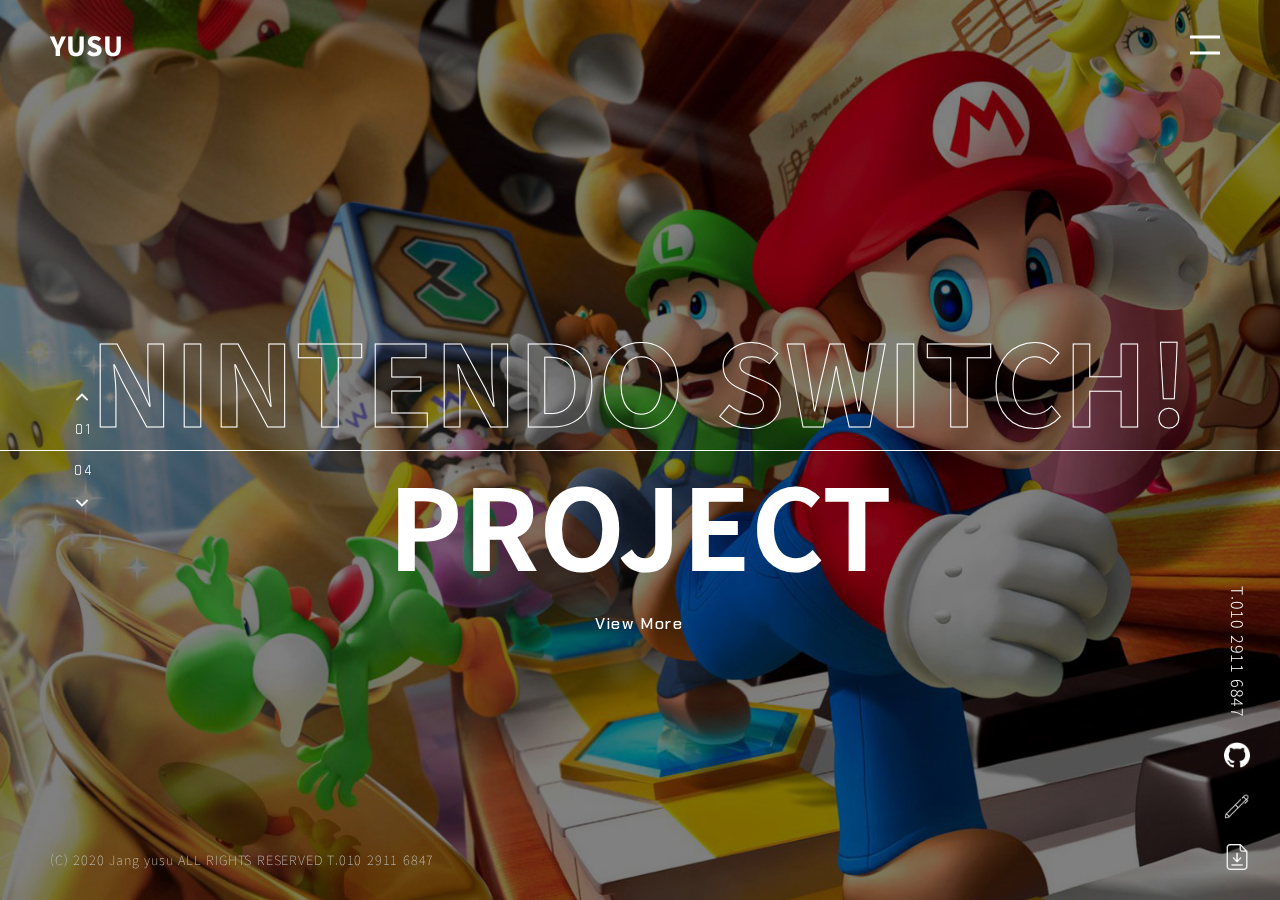
==== index.html @ 2d65da8d "html lang 변경" ====
<!DOCTYPE html>
<html lang="ko">

<head>
    <meta charset="UTF-8">
    <meta name="viewport" content="width=device-width, initial-scale=1.0">
    <link rel="stylesheet" href="asset/css/reset.css">
    <link rel="stylesheet" href="asset/css/index.css">
    <script src="https://ajax.googleapis.com/ajax/libs/jquery/3.4.1/jquery.min.js"></script>
    <script src="asset/common/js/util.js"></script>
    <script src="asset/common/js/common.js"></script>
    <script src="asset/js/index.js"></script>
    <title>Yusu's portfolio</title>
</head>

<body>
    <header class="header"></header>

    <main class="visual">
        <figure class="visual__bg"></figure>
        <figure class="visual__bg"></figure>
        <div class="visual__line">
            <span class="visual__line_bold"></span>
        </div>
        <ul>
            <li class="visual__text">
                <p class="visual__text_wrap"><span>NINTENDO SWITCH!</span></p>
                <p class="visual__text_wrap"><span>PROJECT</span></p>
                <a href="#" class="visual__text_link" target="_blank"><span>View More</span></a>
            </li>
            <li class="visual__text">
                <p class="visual__text_wrap"><span>DARK KNIGHT MOVIE</span></p>
                <p class="visual__text_wrap"><span>PROJECT</span></p>
                <a href="#" class="visual__text_link" target="_blank"><span>View More</span></a>
            </li>
            <li class="visual__text">
                <p class="visual__text_wrap"><span>VISIT KOREA!</span></p>
                <p class="visual__text_wrap"><span>PROJECT</span></p>
                <a href="#" class="visual__text_link" target="_blank"><span>View More</span></a>
            </li>
            <li class="visual__text">
                <p class="visual__text_wrap"><span>ABOUT</span></p>
                <p class="visual__text_wrap"><span>ME</span></p>
                <a href="#" class="visual__text_link" target="_blank"><span>View More</span></a>
            </li>
        </ul>
        <div class="visual__ind">
            <button type="button" class="visual__ind_up"><img src="asset/img/index/arrow.png" alt="arrow"></button>
            <span class="visual__ind_current"></span>
            <span class="visual__ind_total"></span>
            <button type="button" class="visual__ind_down"><img src="asset/img/index/arrow.png" alt="arrow"></button>
        </div>
    </main>

    <footer>
        <small>(C) 2020 Jang yusu ALL RIGHTS RESERVED T.010 2911 6847</small>
    </footer>

    <div class="loading"></div>
</body>

</html>
---- asset/css/index.css ----
body {
  overflow: hidden; }

.header {
  width: 100%;
  z-index: 2;
  position: fixed; }
  .header.active .header__title a {
    color: #262626; }
    .header.active .header__title a.active {
      color: #fff; }
  .header.active .header__menu span {
    background: #262626; }
    .header.active .header__menu span.active {
      background: #fff; }
  .header.active .header__side_tel {
    color: #262626; }
  .header.active .header__side_link img {
    filter: brightness(0); }
  .header.active .header__side_link span {
    color: #262626; }
    .header.active .header__side_link span::after {
      background: #262626; }
  .header__title {
    position: fixed;
    left: 50px;
    top: 25px; }
    .header__title a {
      font-size: 1.65rem;
      font-weight: 800;
      color: #fff; }
  .header__menu {
    width: 50px;
    height: 50px;
    position: fixed;
    right: 50px;
    top: 20px; }
    .header__menu span {
      width: 30px;
      height: 3px;
      background: #fff;
      position: absolute;
      left: 50%;
      right: 50%;
      transform: translate(-50%, -50%);
      transition: .2s; }
      .header__menu span:first-of-type {
        transform: translate(-50%, -50%) translateY(8px); }
      .header__menu span:last-of-type {
        transform: translate(-50%, -50%) translateY(-8px); }
    .header__menu.active span {
      position: absolute;
      left: 50%;
      right: 50%;
      transform: translate(-50%, -50%); }
      .header__menu.active span:first-of-type {
        transform: translate(-50%) rotate(135deg); }
      .header__menu.active span:last-of-type {
        transform: translate(-50%) rotate(-135deg); }
  .header__side {
    display: flex;
    flex-direction: column;
    align-items: flex-end;
    position: fixed;
    right: 30px;
    bottom: 30px;
    z-index: -1; }
    .header__side_tel {
      width: max-content;
      font-weight: 300;
      letter-spacing: .05rem;
      color: #fff;
      transform: rotate(90deg);
      transform-origin: right top; }
    .header__side_link {
      width: max-content;
      margin-bottom: 25px;
      position: relative; }
      .header__side_link:last-of-type {
        margin-bottom: 0; }
      .header__side_link img {
        width: 26px;
        height: 26px;
        transition: .3s; }
      .header__side_link span {
        font-size: .9rem;
        font-weight: 300;
        color: #fff;
        position: absolute;
        left: -60%;
        top: 50%;
        visibility: hidden;
        opacity: 0;
        transform: translate(-100%, -50%);
        transition: .2s; }
        .header__side_link span::after {
          content: "";
          width: 8px;
          height: 1px;
          background: #fff;
          display: inline-block;
          position: absolute;
          right: -40%;
          top: 50%; }
      .header__side_link:hover img {
        opacity: .5; }
      .header__side_link:hover span {
        left: -100%;
        visibility: visible;
        opacity: 1; }
  .header__nav {
    width: 100%;
    height: 0;
    background: #04070b;
    transition: 1s cubic-bezier(0.87, 0, 0.13, 1); }
    .header__nav.active {
      height: 100vh; }
    .header__nav.active .header__nav_left {
      visibility: visible;
      opacity: 1; }
    .header__nav_left {
      position: fixed;
      left: 15%;
      top: 50%;
      transform: translateY(-50%);
      visibility: hidden;
      opacity: 0;
      transition: .7s; }
      .header__nav_left_list {
        display: flex;
        flex-direction: column; }
        .header__nav_left_list li {
          width: max-content;
          visibility: hidden;
          opacity: 0;
          transform: translateY(-60px);
          transition: .7s; }
          .header__nav_left_list li.active {
            visibility: visible;
            opacity: 1;
            transform: translateY(0); }
          .header__nav_left_list li:nth-of-type(4) a {
            margin-bottom: 50px; }
          .header__nav_left_list li a {
            font-size: 4rem;
            font-weight: 600;
            line-height: 6rem;
            letter-spacing: 0.1rem;
            color: #fff;
            transition: 0.3s cubic-bezier(0.45, 0, 0.55, 1); }
            .header__nav_left_list li a:hover {
              transform: translate(30px); }
          .header__nav_left_list li small {
            font-size: .7rem;
            letter-spacing: .05rem;
            color: #ccc; }
    .header__nav_right {
      position: fixed;
      right: 20%;
      top: 50%;
      transform: translateY(-60%);
      visibility: hidden;
      opacity: 0;
      transition: .7s; }
      .header__nav_right.active {
        visibility: visible;
        opacity: 1;
        transform: translateY(-50%); }
      .header__nav_right_list {
        margin-bottom: 100px;
        display: flex;
        flex-direction: column; }
        .header__nav_right_list li {
          width: max-content;
          margin-bottom: 16px;
          transition: transform .2s ease-in-out; }
          .header__nav_right_list li:last-of-type {
            margin-bottom: 0; }
          .header__nav_right_list li:hover {
            transform: translateX(15%); }
          .header__nav_right_list li a {
            display: flex;
            align-items: center;
            color: #fff; }
            .header__nav_right_list li a img {
              margin-right: 16px;
              width: 20px; }
      .header__nav_right_tel {
        margin-bottom: 20px;
        font-size: 1.1rem;
        font-weight: 100;
        letter-spacing: .1rem;
        color: #fff;
        display: inline-block; }
      .header__nav_right_comment {
        width: 250px;
        padding: 0 30px;
        border: 1px solid #fff;
        line-height: 3rem;
        color: #fff;
        position: relative;
        display: flex;
        justify-content: space-between;
        transition: 0.3s cubic-bezier(0.45, 0, 0.55, 1); }
        .header__nav_right_comment:hover {
          background: #fff;
          color: #000; }
          .header__nav_right_comment:hover::after {
            background: #04070b; }
        .header__nav_right_comment::after {
          content: "";
          width: 12px;
          height: 1px;
          background: #fff;
          display: inline-block;
          transform: translateY(25px);
          transition: 0.2s cubic-bezier(0.45, 0, 0.55, 1); }
    .header__nav_line {
      position: absolute;
      left: 62%;
      top: 0;
      width: 1px;
      height: 0;
      background: #333; }
      .header__nav_line.active {
        height: 100vh;
        transition: .2s ease-in-out; }

.visual {
  height: 100vh;
  background: #000;
  position: relative; }
  .visual__bg {
    width: 100%;
    height: 100vh;
    margin: -0.5px -0.5px 0 0;
    background-repeat: no-repeat;
    background-position: center;
    background-size: cover;
    -moz-background-size: cover;
    -webkit-background-size: cover;
    -o-background-size: cover;
    position: fixed;
    left: 50%;
    top: 50%;
    opacity: .5;
    transform: translate(-50%, -50%) scale(1); }
    .visual__bg.active {
      transform: translate(-50%, -50%) scale(1);
      transition: transform 5s linear; }
    .visual__bg.slideUp {
      animation: slideUp 1.8s forwards cubic-bezier(0.45, 0, 0.55, 1); }
    .visual__bg.slideDown {
      animation: slideDown 1.8s forwards cubic-bezier(0.45, 0, 0.55, 1); }
@keyframes slideUp {
  30% {
    transform: translate(-50%, -50%) scale(0.5); }
  70% {
    transform: translate(-50%, -150%) scale(0.5); }
  100% {
    transform: translate(-50%, -150%) scale(1); } }
@keyframes slideDown {
  30% {
    transform: translate(-50%, -50%) scale(0.5); }
  70% {
    transform: translate(-50%, 50%) scale(0.5); }
  100% {
    transform: translate(-50%, 50%) scale(1); } }
  .visual__text {
    width: 100%;
    text-align: center;
    position: absolute;
    left: 50%;
    top: 50%;
    transform: translate(-50%, -50%); }
    .visual__text.active .visual__text_wrap span {
      transform: translateY(0);
      transition: 1.2s cubic-bezier(0.16, 1, 0.3, 1); }
    .visual__text.active .visual__text_wrap:last-of-type span {
      transform: translateY(0);
      transition: 1.2s 0.2s cubic-bezier(0.16, 1, 0.3, 1); }
    .visual__text_wrap {
      margin: 0 auto;
      text-align: center;
      overflow: hidden; }
      .visual__text_wrap span {
        font-size: 7rem;
        font-weight: bold;
        line-height: 9rem;
        color: transparent;
        -webkit-text-stroke: 1px #fff;
        transform: translateY(200%); }
      .visual__text_wrap:last-of-type span {
        color: #fff;
        -webkit-text-stroke: 0; }
    .visual__text_link {
      display: inline-block;
      position: absolute;
      bottom: -50px;
      visibility: hidden;
      opacity: 0;
      transform: translate(-75px); }
      .visual__text_link.active {
        visibility: visible;
        opacity: 1;
        transition: 1s .7s; }
      .visual__text_link span {
        margin: 10px 30px;
        font-family: 'Chakra Petch', sans-serif;
        font-weight: 500;
        letter-spacing: .1rem;
        color: #fff; }
        .visual__text_link span::before {
          content: "";
          width: 0;
          height: 1px;
          background: #fff;
          display: block;
          position: absolute;
          left: 0;
          top: 0; }
        .visual__text_link span::after {
          content: "";
          width: 0;
          height: 1px;
          background: #fff;
          display: block;
          position: absolute;
          right: 0;
          bottom: 0; }
      .visual__text_link::before {
        content: "";
        width: 1px;
        height: 0;
        background: #fff;
        display: block;
        position: absolute;
        right: 0;
        top: 0; }
      .visual__text_link::after {
        content: "";
        width: 1px;
        height: 0;
        background: #fff;
        display: block;
        position: absolute;
        left: 0;
        top: 100%; }
      .visual__text_link:hover::before {
        animation: right 1s 0.5s infinite cubic-bezier(0.87, 0, 0.13, 1); }
@keyframes right {
  50% {
    height: 100%;
    top: 0; }
  100% {
    height: 0;
    top: 100%; } }
      .visual__text_link:hover::after {
        animation: left 1s 0.5s infinite cubic-bezier(0.87, 0, 0.13, 1); }
@keyframes left {
  50% {
    height: 100%;
    top: 0; }
  100% {
    height: 0;
    top: 0; } }
      .visual__text_link:hover span::before {
        animation: top 1s infinite cubic-bezier(0.87, 0, 0.13, 1); }
@keyframes top {
  50% {
    width: 100%;
    left: 0; }
  100% {
    width: 0;
    left: 100%; } }
      .visual__text_link:hover span::after {
        animation: bottom 1s infinite cubic-bezier(0.87, 0, 0.13, 1); }
@keyframes bottom {
  50% {
    width: 100%;
    right: 0; }
  100% {
    width: 0;
    right: 100%; } }
  .visual__line {
    width: 100%;
    height: 1px;
    background: rgba(255, 255, 255, 0.3);
    position: absolute;
    left: 0;
    top: 50%; }
    .visual__line_bold {
      width: 0;
      height: 1px;
      background: white;
      position: absolute; }
      .visual__line_bold.active {
        width: 100%;
        transition: 5s cubic-bezier(0.45, 0, 0.55, 1); }
  .visual__ind {
    display: flex;
    flex-direction: column;
    justify-content: space-between;
    align-items: center;
    position: fixed;
    left: 70px;
    top: 50%;
    transform: translateY(-50%); }
    .visual__ind button {
      width: 24px;
      height: 24px;
      display: flex;
      justify-content: center;
      align-items: center; }
      .visual__ind button img {
        width: 12px; }
    .visual__ind_down {
      transform: rotate(180deg); }
    .visual__ind span {
      margin: 12px 0;
      font-family: 'Chakra Petch', sans-serif;
      font-size: .8rem;
      font-weight: 300;
      letter-spacing: .2rem;
      color: #fff;
      transform: translate(2px); }

footer {
  position: fixed;
  left: 50px;
  bottom: 30px; }
  footer small {
    font-size: .8rem;
    font-weight: 100;
    letter-spacing: .05rem;
    color: #ccc; }

/*# sourceMappingURL=index.css.map */
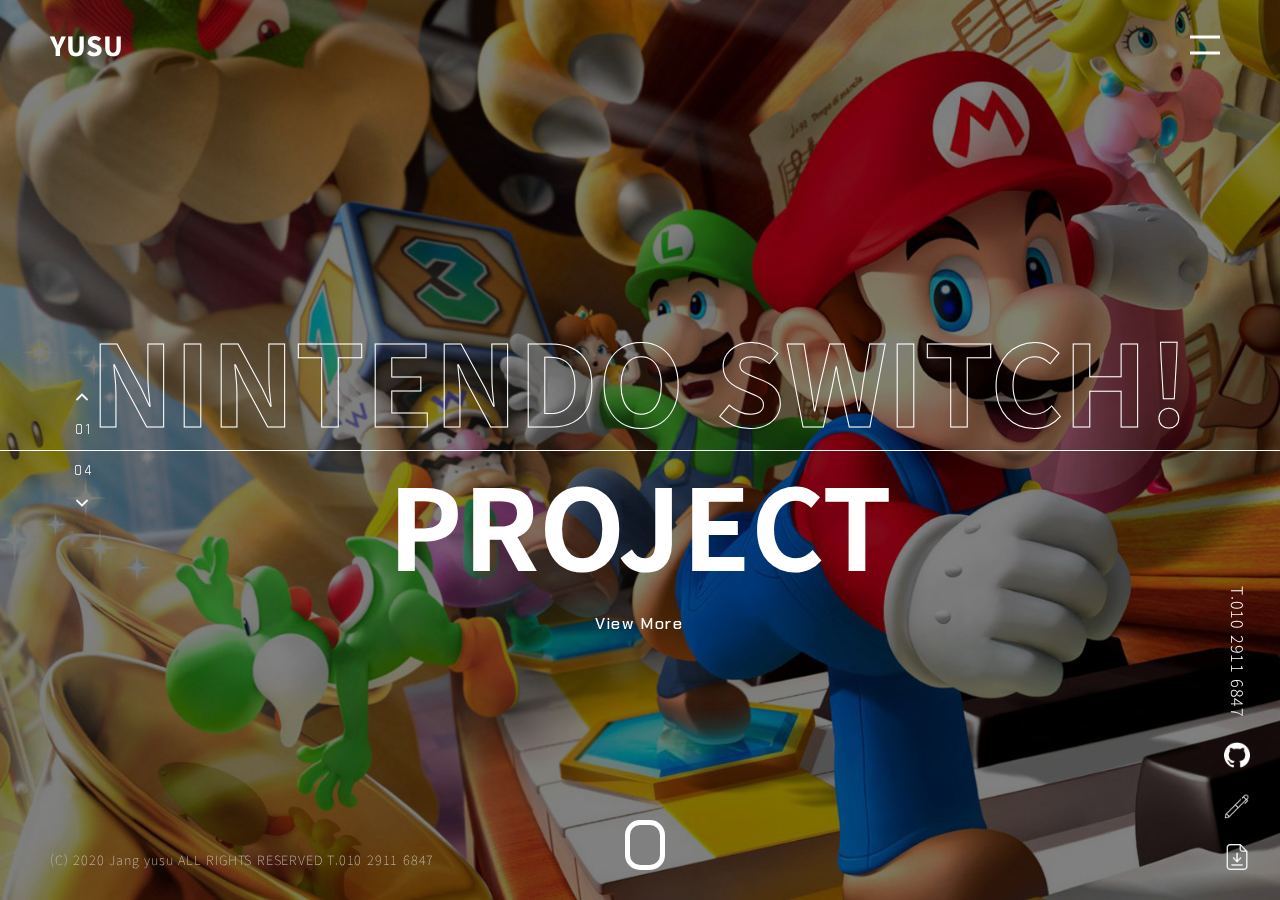
==== commit 649a8b23: "url 수정" ====
--- a/index.html
+++ b/index.html
@@ -4,6 +4,7 @@
 <head>
     <meta charset="UTF-8">
     <meta name="viewport" content="width=device-width, initial-scale=1.0">
+    <link rel="stylesheet" href="asset/common/css/common.css">
     <link rel="stylesheet" href="asset/css/reset.css">
     <link rel="stylesheet" href="asset/css/index.css">
     <script src="https://ajax.googleapis.com/ajax/libs/jquery/3.4.1/jquery.min.js"></script>
@@ -50,6 +51,7 @@
             <span class="visual__ind_total"></span>
             <button type="button" class="visual__ind_down"><img src="asset/img/index/arrow.png" alt="arrow"></button>
         </div>
+        <span class="visual__scroll"></span>
     </main>
 
     <footer>
--- a/asset/common/css/common.css
+++ b/asset/common/css/common.css
@@ -0,0 +1,238 @@
+html {
+  -ms-overflow-style: none;
+  /* IE and Edge */
+  scrollbar-width: none;
+  /* Firefox */ }
+
+html::-webkit-scrollbar {
+  display: none;
+  /* Chrome, Safari, Opera*/ }
+
+.header {
+  width: 100%;
+  z-index: 2;
+  position: fixed; }
+  .header.active .header__title a {
+    color: #262626; }
+    .header.active .header__title a.active {
+      color: #fff; }
+  .header.active .header__menu span {
+    background: #262626; }
+    .header.active .header__menu span.active {
+      background: #fff; }
+  .header.active .header__side_tel {
+    color: #262626; }
+  .header.active .header__side_link img {
+    filter: brightness(0); }
+  .header.active .header__side_link span {
+    color: #262626; }
+    .header.active .header__side_link span::after {
+      background: #262626; }
+  .header__title {
+    position: fixed;
+    left: 50px;
+    top: 25px; }
+    .header__title a {
+      font-size: 1.65rem;
+      font-weight: 800;
+      color: #fff; }
+  .header__menu {
+    width: 50px;
+    height: 50px;
+    position: fixed;
+    right: 50px;
+    top: 20px; }
+    .header__menu span {
+      width: 30px;
+      height: 3px;
+      background: #fff;
+      position: absolute;
+      left: 50%;
+      right: 50%;
+      transform: translate(-50%, -50%);
+      transition: .2s; }
+      .header__menu span:first-of-type {
+        transform: translate(-50%, -50%) translateY(8px); }
+      .header__menu span:last-of-type {
+        transform: translate(-50%, -50%) translateY(-8px); }
+    .header__menu.active span {
+      position: absolute;
+      left: 50%;
+      right: 50%;
+      transform: translate(-50%, -50%); }
+      .header__menu.active span:first-of-type {
+        transform: translate(-50%) rotate(135deg); }
+      .header__menu.active span:last-of-type {
+        transform: translate(-50%) rotate(-135deg); }
+  .header__side {
+    display: flex;
+    flex-direction: column;
+    align-items: flex-end;
+    position: fixed;
+    right: 30px;
+    bottom: 30px;
+    z-index: -1; }
+    .header__side_tel {
+      width: max-content;
+      font-weight: 300;
+      letter-spacing: .05rem;
+      color: #fff;
+      transform: rotate(90deg);
+      transform-origin: right top; }
+    .header__side_link {
+      width: max-content;
+      margin-bottom: 25px;
+      position: relative; }
+      .header__side_link:last-of-type {
+        margin-bottom: 0; }
+      .header__side_link img {
+        width: 26px;
+        height: 26px;
+        transition: .3s; }
+      .header__side_link span {
+        font-size: .9rem;
+        font-weight: 300;
+        color: #fff;
+        position: absolute;
+        left: -60%;
+        top: 50%;
+        visibility: hidden;
+        opacity: 0;
+        transform: translate(-100%, -50%);
+        transition: .2s; }
+        .header__side_link span::after {
+          content: "";
+          width: 8px;
+          height: 1px;
+          background: #fff;
+          display: inline-block;
+          position: absolute;
+          right: -40%;
+          top: 50%; }
+      .header__side_link:hover img {
+        opacity: .5; }
+      .header__side_link:hover span {
+        left: -100%;
+        visibility: visible;
+        opacity: 1; }
+  .header__nav {
+    width: 100%;
+    height: 0;
+    background: #04070b;
+    position: fixed;
+    left: 0;
+    top: 0;
+    z-index: -1;
+    transition: 1s cubic-bezier(0.87, 0, 0.13, 1); }
+    .header__nav.active {
+      height: 100vh; }
+    .header__nav.active .header__nav_left {
+      visibility: visible;
+      opacity: 1; }
+    .header__nav_left {
+      position: fixed;
+      left: 15%;
+      top: 50%;
+      transform: translateY(-50%);
+      visibility: hidden;
+      opacity: 0;
+      transition: .7s; }
+      .header__nav_left_list {
+        display: flex;
+        flex-direction: column; }
+        .header__nav_left_list li {
+          width: max-content;
+          visibility: hidden;
+          opacity: 0;
+          transform: translateY(-60px);
+          transition: .7s; }
+          .header__nav_left_list li.active {
+            visibility: visible;
+            opacity: 1;
+            transform: translateY(0); }
+          .header__nav_left_list li:nth-of-type(4) a {
+            margin-bottom: 50px; }
+          .header__nav_left_list li a {
+            font-size: 4rem;
+            font-weight: 600;
+            line-height: 6rem;
+            letter-spacing: 0.1rem;
+            color: #fff;
+            transition: 0.3s cubic-bezier(0.45, 0, 0.55, 1); }
+          .header__nav_left_list li small {
+            font-size: .7rem;
+            letter-spacing: .05rem;
+            color: #ccc; }
+    .header__nav_right {
+      position: fixed;
+      right: 20%;
+      top: 50%;
+      transform: translateY(-60%);
+      visibility: hidden;
+      opacity: 0;
+      transition: .7s; }
+      .header__nav_right.active {
+        visibility: visible;
+        opacity: 1;
+        transform: translateY(-50%); }
+      .header__nav_right_list {
+        margin-bottom: 100px;
+        display: flex;
+        flex-direction: column; }
+        .header__nav_right_list li {
+          width: max-content;
+          margin-bottom: 16px;
+          transition: transform .2s ease-in-out; }
+          .header__nav_right_list li:last-of-type {
+            margin-bottom: 0; }
+          .header__nav_right_list li:hover {
+            transform: translateX(15%); }
+          .header__nav_right_list li a {
+            display: flex;
+            align-items: center;
+            color: #fff; }
+            .header__nav_right_list li a img {
+              margin-right: 16px;
+              width: 20px; }
+      .header__nav_right_tel {
+        margin-bottom: 20px;
+        font-size: 1.1rem;
+        font-weight: 100;
+        letter-spacing: .1rem;
+        color: #fff;
+        display: inline-block; }
+      .header__nav_right_comment {
+        width: 250px;
+        padding: 0 30px;
+        border: 1px solid #fff;
+        line-height: 3rem;
+        color: #fff;
+        position: relative;
+        display: flex;
+        justify-content: space-between;
+        transition: 0.3s cubic-bezier(0.45, 0, 0.55, 1); }
+        .header__nav_right_comment:hover {
+          background: #fff;
+          color: #000; }
+          .header__nav_right_comment:hover::after {
+            background: #04070b; }
+        .header__nav_right_comment::after {
+          content: "";
+          width: 12px;
+          height: 1px;
+          background: #fff;
+          display: inline-block;
+          transform: translateY(25px);
+          transition: 0.2s cubic-bezier(0.45, 0, 0.55, 1); }
+    .header__nav_line {
+      position: absolute;
+      left: 62%;
+      top: 0;
+      width: 1px;
+      height: 0;
+      background: #333; }
+      .header__nav_line.active {
+        height: 100vh;
+        transition: .2s ease-in-out; }
+
+/*# sourceMappingURL=common.css.map */
--- a/asset/css/index.css
+++ b/asset/css/index.css
@@ -1,5 +1,12 @@
-body {
-  overflow: hidden; }
+html {
+  -ms-overflow-style: none;
+  /* IE and Edge */
+  scrollbar-width: none;
+  /* Firefox */ }
+
+html::-webkit-scrollbar {
+  display: none;
+  /* Chrome, Safari, Opera*/ }
 
 .header {
   width: 100%;
@@ -112,6 +119,10 @@
     width: 100%;
     height: 0;
     background: #04070b;
+    position: fixed;
+    left: 0;
+    top: 0;
+    z-index: -1;
     transition: 1s cubic-bezier(0.87, 0, 0.13, 1); }
     .header__nav.active {
       height: 100vh; }
@@ -148,8 +159,6 @@
             letter-spacing: 0.1rem;
             color: #fff;
             transition: 0.3s cubic-bezier(0.45, 0, 0.55, 1); }
-            .header__nav_left_list li a:hover {
-              transform: translate(30px); }
           .header__nav_left_list li small {
             font-size: .7rem;
             letter-spacing: .05rem;
@@ -225,6 +234,9 @@
       .header__nav_line.active {
         height: 100vh;
         transition: .2s ease-in-out; }
+
+body {
+  overflow: hidden; }
 
 .visual {
   height: 100vh;
@@ -424,6 +436,15 @@
       letter-spacing: .2rem;
       color: #fff;
       transform: translate(2px); }
+  .visual__scroll {
+    width: 40px;
+    height: 50px;
+    border: 5px solid #fff;
+    border-radius: 15px;
+    position: fixed;
+    left: 50%;
+    bottom: 30px;
+    transform: translate(-15px); }
 
 footer {
   position: fixed;
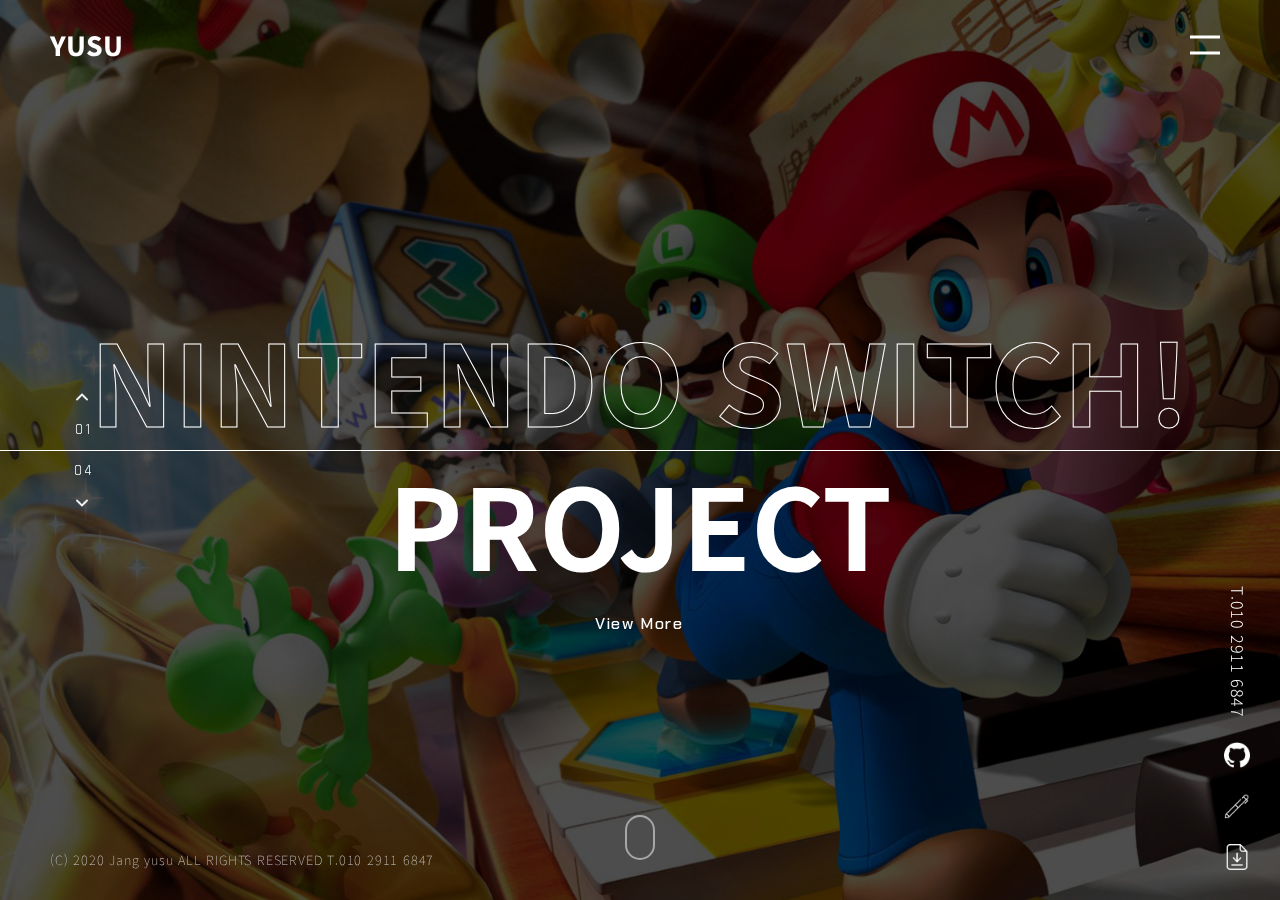
==== commit 1c7c9c77: "work detail 내용 수정" ====
--- a/index.html
+++ b/index.html
@@ -4,8 +4,6 @@
 <head>
     <meta charset="UTF-8">
     <meta name="viewport" content="width=device-width, initial-scale=1.0">
-    <link rel="stylesheet" href="asset/common/css/common.css">
-    <link rel="stylesheet" href="asset/css/reset.css">
     <link rel="stylesheet" href="asset/css/index.css">
     <script src="https://ajax.googleapis.com/ajax/libs/jquery/3.4.1/jquery.min.js"></script>
     <script src="asset/common/js/util.js"></script>
@@ -15,7 +13,49 @@
 </head>
 
 <body>
-    <header class="header"></header>
+    <header class="header">
+        <h1 class="header__title"><a href="#">YUSU</a></h1>
+        <button type="button" class="header__menu">
+            <span></span>
+            <span></span>
+        </button>
+        <div class="header__side">
+            <a href="tel:010-2911-6847" class="header__side_tel">T.010 2911 6847</a>
+            <a href="https://github.com/Jangyusu" class="header__side_link" target="_blank">
+                <img src="asset/common/img/link_01.png" alt="#">
+                <span>깃허브</span>
+            </a>
+            <a href="https://jangyusu.github.io" class="header__side_link" target="_blank">
+                <img src="asset/common/img/link_02.png" alt="#">
+                <span>블로그</span>
+            </a>
+            <a href="https://jangyusu.github.io" class="header__side_link" target="_blank">
+                <img src="asset/common/img/link_03.png" alt="#">
+                <span>이력서</span>
+            </a>
+        </div>
+        <nav class="header__nav">
+            <div class="header__nav_left">
+                <ul class="header__nav_left_list">
+                    <li><a href="index.html">Home</a></li>
+                    <li><a href="work.html">Work</a></li>
+                    <li><a href="about.html">About</a></li>
+                    <li><a href="contact.html">Contact</a></li>
+                    <li><small>(C) 2020 Jang yusu ALL RIGHTS RESERVED T.010 2911 6847</small></li>
+                </ul>
+            </div>
+            <div class="header__nav_right">
+                <ul class="header__nav_right_list">
+                    <li><a href="#"><img src="asset/common/img/link_01.png" alt="">깃허브</a></li>
+                    <li><a href="#"><img src="asset/common/img/link_02.png" alt="">블로그</a></li>
+                    <li><a href="#"><img src="asset/common/img/link_03.png" alt="">이력서</a></li>
+                </ul>
+                <a href="tel:010-2911-6847" class="header__nav_right_tel">T. 010 2911 6847</a>
+                <a href="mailto:dbtnss@naver.com">dbtnss@naver.com</a>
+            </div>
+            <span class="header__nav_line"></span>
+        </nav>
+    </header>
 
     <main class="visual">
         <figure class="visual__bg"></figure>
--- a/asset/css/index.css
+++ b/asset/css/index.css
@@ -1,3 +1,69 @@
+@charset "UTF-8";
+@import "https://fonts.googleapis.com/css2?family=Noto+Sans+KR:wght@100;300;400;500;700;900&display=swap";
+/* Noto Sans KR 폰트 */
+@import "https://fonts.googleapis.com/css2?family=Chakra+Petch:wght@300;400;500;600;700&display=swap";
+/* Chakra Petch 폰트 */
+html, body, dl, dt {
+  margin: 0;
+  padding: 0; }
+
+body {
+  width: 100%; }
+
+span, em, strong, a {
+  display: inline-block; }
+
+p, span, small, figcaption, li, h1, h2, h3, h4, h5, h6 {
+  word-break: keep-all; }
+
+ul, li {
+  list-style-type: none; }
+
+dt, dd {
+  display: inline-block; }
+
+em {
+  font-style: normal; }
+
+a {
+  color: #262626;
+  text-decoration: none;
+  display: block; }
+
+img {
+  font-size: 0;
+  vertical-align: top;
+  display: inline-block; }
+
+button {
+  background: transparent;
+  border: 0;
+  outline: 0;
+  cursor: pointer; }
+
+input {
+  border: 0;
+  background: transparent;
+  outline: 0; }
+
+input[type="number"]::-webkit-outer-spin-button,
+input[type="number"]::-webkit-inner-spin-button {
+  -webkit-appearance: none;
+  margin: 0; }
+
+textarea {
+  outline: 0;
+  resize: none; }
+
+* {
+  margin: 0;
+  padding: 0;
+  font-family: 'Noto Sans KR', sans-serif;
+  font-size: 16px;
+  color: #262626;
+  font-weight: normal;
+  box-sizing: border-box; }
+
 html {
   -ms-overflow-style: none;
   /* IE and Edge */
@@ -8,9 +74,13 @@
   display: none;
   /* Chrome, Safari, Opera*/ }
 
+::selection {
+  background: #262626;
+  color: #fff; }
+
 .header {
   width: 100%;
-  z-index: 2;
+  z-index: 3;
   position: fixed; }
   .header.active .header__title a {
     color: #262626; }
@@ -32,6 +102,8 @@
     position: fixed;
     left: 50px;
     top: 25px; }
+    .header__title.active a {
+      color: #262626; }
     .header__title a {
       font-size: 1.65rem;
       font-weight: 800;
@@ -194,36 +266,14 @@
             .header__nav_right_list li a img {
               margin-right: 16px;
               width: 20px; }
-      .header__nav_right_tel {
+      .header__nav_right a {
         margin-bottom: 20px;
         font-size: 1.1rem;
         font-weight: 100;
         letter-spacing: .1rem;
-        color: #fff;
-        display: inline-block; }
-      .header__nav_right_comment {
-        width: 250px;
-        padding: 0 30px;
-        border: 1px solid #fff;
-        line-height: 3rem;
-        color: #fff;
-        position: relative;
-        display: flex;
-        justify-content: space-between;
-        transition: 0.3s cubic-bezier(0.45, 0, 0.55, 1); }
-        .header__nav_right_comment:hover {
-          background: #fff;
-          color: #000; }
-          .header__nav_right_comment:hover::after {
-            background: #04070b; }
-        .header__nav_right_comment::after {
-          content: "";
-          width: 12px;
-          height: 1px;
-          background: #fff;
-          display: inline-block;
-          transform: translateY(25px);
-          transition: 0.2s cubic-bezier(0.45, 0, 0.55, 1); }
+        color: #fff; }
+        .header__nav_right a:last-of-type {
+          margin-bottom: 0; }
     .header__nav_line {
       position: absolute;
       left: 62%;
@@ -235,6 +285,26 @@
         height: 100vh;
         transition: .2s ease-in-out; }
 
+@keyframes scroll {
+  33% {
+    top: 50%; }
+  66% {
+    top: 51%; }
+  100% {
+    top: 50%; } }
+@keyframes wheel {
+  33% {
+    top: 20%;
+    height: 6px;
+    opacity: 1; }
+  66% {
+    top: 80%;
+    height: 0;
+    opacity: 0; }
+  100% {
+    top: 20%;
+    height: 0;
+    opacity: 1; } }
 body {
   overflow: hidden; }
 
@@ -255,7 +325,7 @@
     position: fixed;
     left: 50%;
     top: 50%;
-    opacity: .5;
+    opacity: .3;
     transform: translate(-50%, -50%) scale(1); }
     .visual__bg.active {
       transform: translate(-50%, -50%) scale(1);
@@ -437,15 +507,56 @@
       color: #fff;
       transform: translate(2px); }
   .visual__scroll {
-    width: 40px;
-    height: 50px;
-    border: 5px solid #fff;
-    border-radius: 15px;
+    width: 30px;
+    height: 45px;
+    border: 2px solid rgba(255, 255, 255, 0.5);
+    border-radius: 40px;
     position: fixed;
     left: 50%;
-    bottom: 30px;
-    transform: translate(-15px); }
-
+    bottom: 40px;
+    visibility: hidden;
+    opacity: 0;
+    transform: translate(-50%);
+    animation: scroll 2.5s infinite ease-in-out;
+    animation-delay: 1.5s; }
+    .visual__scroll.active {
+      visibility: visible;
+      opacity: 1;
+      transition: 1s ease-in-out; }
+    .visual__scroll::before {
+      content: "";
+      width: 2px;
+      height: 6px;
+      background: rgba(255, 255, 255, 0.5);
+      border-radius: 2px;
+      display: block;
+      position: absolute;
+      left: 50%;
+      top: 20%;
+      opacity: 0;
+      transform: translate(-50%);
+      animation: wheel 2.5s infinite ease-in-out;
+      animation-delay: 1.5s; }
+@keyframes scroll {
+  33% {
+    bottom: 40px; }
+  66% {
+    bottom: 30px; }
+  100% {
+    bottom: 40px; } }
+@keyframes wheel {
+  33% {
+    top: 20%;
+    height: 6px;
+    opacity: 1; }
+  66% {
+    top: 80%;
+    height: 0;
+    opacity: 0; }
+  100% {
+    top: 20%;
+    height: 0;
+    opacity: 1; } }
 footer {
   position: fixed;
   left: 50px;
